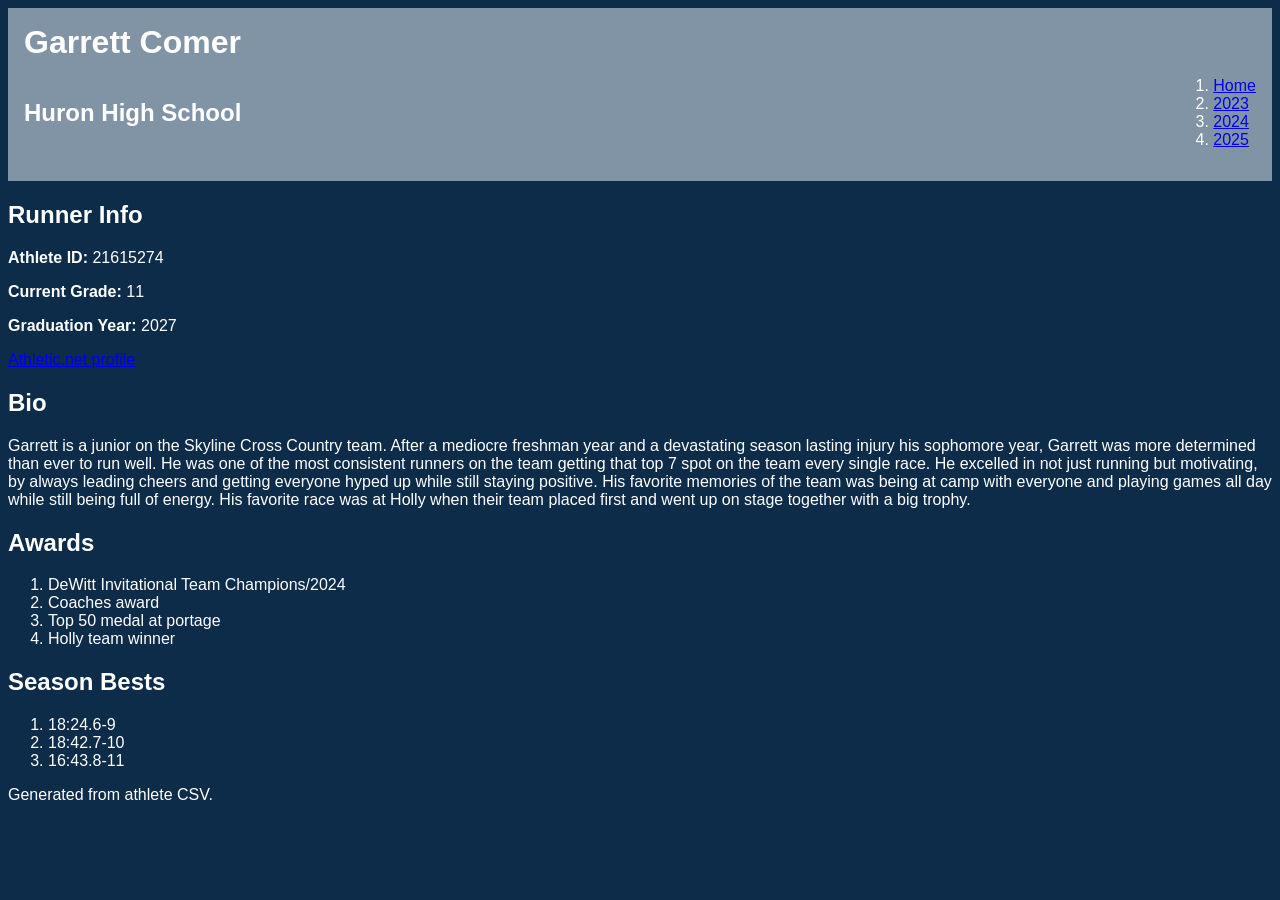
==== index.html @ 72cc4b2d "blabla bla initial commit" ====
<!DOCTYPE html>
<html lang="en">
<head>
    <meta charset="UTF-8">
    <meta name="viewport" content="width=device-width, initial-scale=1.0">
    <link rel="stylesheet" href="css/reset.css">
    <link rel="stylesheet" href="css/style.css">
    <link rel="shortcut icon" href="" type="image/x-icon">
    <title>Garrett Comer — Home</title>
</head>
<body>

<header>
  <h1>Garrett Comer</h1>
  <h2>Huron High School</h2>
  <nav><ol>
    <li><a href="index.html" class="current">Home</a></li>
    <li><a href="combined.html#2023">2023</a></li>
    <li><a href="combined.html#2024">2024</a></li>
    <li><a href="combined.html#2025">2025</a></li>
  </ol></nav>
</header>

<main>
  <section>
    <h2>Runner Info</h2>
    <p><strong>Athlete ID:</strong> 21615274</p>
    <p><strong>Current Grade:</strong> 11</p>
    <p><strong>Graduation Year:</strong> 2027</p>
    <p><a href="https://www.athletic.net/athlete/21615274/cross-country/">Athletic.net profile</a></p>
  </section>

  <section>
    <h2>Bio</h2>
    <p>Garrett is a junior on the Skyline Cross Country team. 
       After a mediocre freshman year and a devastating season lasting injury his sophomore year, 
       Garrett was more determined than ever to run well. 
       He was one of the most consistent runners on the team getting that top 7 spot on the team every single race. 
       He excelled in not just running but motivating, by always leading cheers and 
       getting everyone hyped up while still staying positive. 
       His favorite memories of the team was being at camp with everyone and playing games all day while 
       still being full of energy. His favorite race was at Holly when their team placed first 
       and went up on stage together with a big trophy.</p>
  </section>

  <section>
    <h2>Awards</h2>
    <ol>
      <li>DeWitt Invitational Team Champions/2024</li>
      <li>Coaches award</li>
      <li>Top 50 medal at portage</li>
      <li>Holly team winner</li>
    </ol>
  </section>

  <section>
    <h2>Season Bests</h2>
    <ol>
      <li>18:24.6-9</li>
      <li>18:42.7-10</li>
      <li>16:43.8-11</li>
    </ol>
  </section>
</main>

<footer>
  <p>Generated from athlete CSV.</p>
</footer>

</body>
</html>
---- css/style.css ----
:root { /* found out how to set variables from https://www.geeksforgeeks.org/css/css-variables/*/

  /* page colors */
  --bg-color: #0C2C49;
  --text-color: #ffffff;

  /* card colors */
  --card-border: #ACBAC8;

  /* This is Garrett's hs, Ann Arbor Skyline's color. Checked on WEBAIM  */
  /* ALl accompanying colors generated with https://venngage.com/tools/accessible-color-palette-generator*/
  --card-front-bg: #1b4f6f;

  --card-front-text: #ffffff;
  --card-back-bg: #1b4f6f;

  /* header */
  --header-bg: #8194A6;
} 

/*kjldafkljajkflakljf*/



/*--------------------------------------------------------------------------------------------------------------------------------------*/
/*All of this card styling code is based off of W3 school's interactive card tutorial*/

body {
  background-color: var(--bg-color);
  color: var(--text-color)
}

header {
  background-color: var(--header-bg);
}

.flip-card {
  width: 100%;/* fills grid column */

  border: 10px solid var(--card-border);
  border-radius: 8px;
  margin-bottom: 1rem;
  overflow: hidden;
  transition: all 0.3s ease;
  cursor: pointer;
}

.flip-card-front,
.flip-card-back {
  box-sizing: border-box; 
}

.flip-card-front {
  background-color: var(--card-front-bg);
  color: var(--card-front-text);
  padding: 1rem;
}

.flip-card-back {
  background-color: var(--card-back-bg); 
  padding: 0 1rem;

  /*Sets initial max height which gets transformed when clicked on*/
  max-height: 0;
  overflow:hidden;

  /*this is the animation which smooths the switch from not being visible*/
  transition: max-height 0.5s ease, padding 0.3s ease;
}

.flip-card-back img {
  width: 100%; 
  height: auto;
  display: block;
}

.flip-card.flipped .flip-card-back {
  /*arbitrary high val needed to change max-height so that card heights scale appropriately to flips*/
  max-height: 1000px;
  padding: 1rem;
}

#2025, #2024, #2023 {
  display: grid;
  grid-template-columns: auto; /*note to self this is going to change with breakpts set for other views*/
  gap: 1.5rem;
}

/*------------------------------------------------------------------------------------------------------------------------*/
* {
  font-family:'Segoe UI', Tahoma, Geneva, Verdana, sans-serif
}

header {
  display:grid;
  /*making rows for each, specifying sizes resulted in items looking a bit weirdly spaced*/
  grid-template-columns: auto auto; 
  grid-template-rows: auto auto;

  align-items: center;
  /*from a bit of playing around this felt like it looked the best while not being absolute size*/
  padding: 1rem; 
}

header h1 {
    grid-column: 1;
    grid-row: 1;
    margin: 0;
}

header h2 {
    grid-column: 1;
    grid-row: 2;
    margin: 0;
}

header nav {
    grid-column: 2;
    grid-row: 2;
    justify-self: end; /* pushes nav to right side */
}
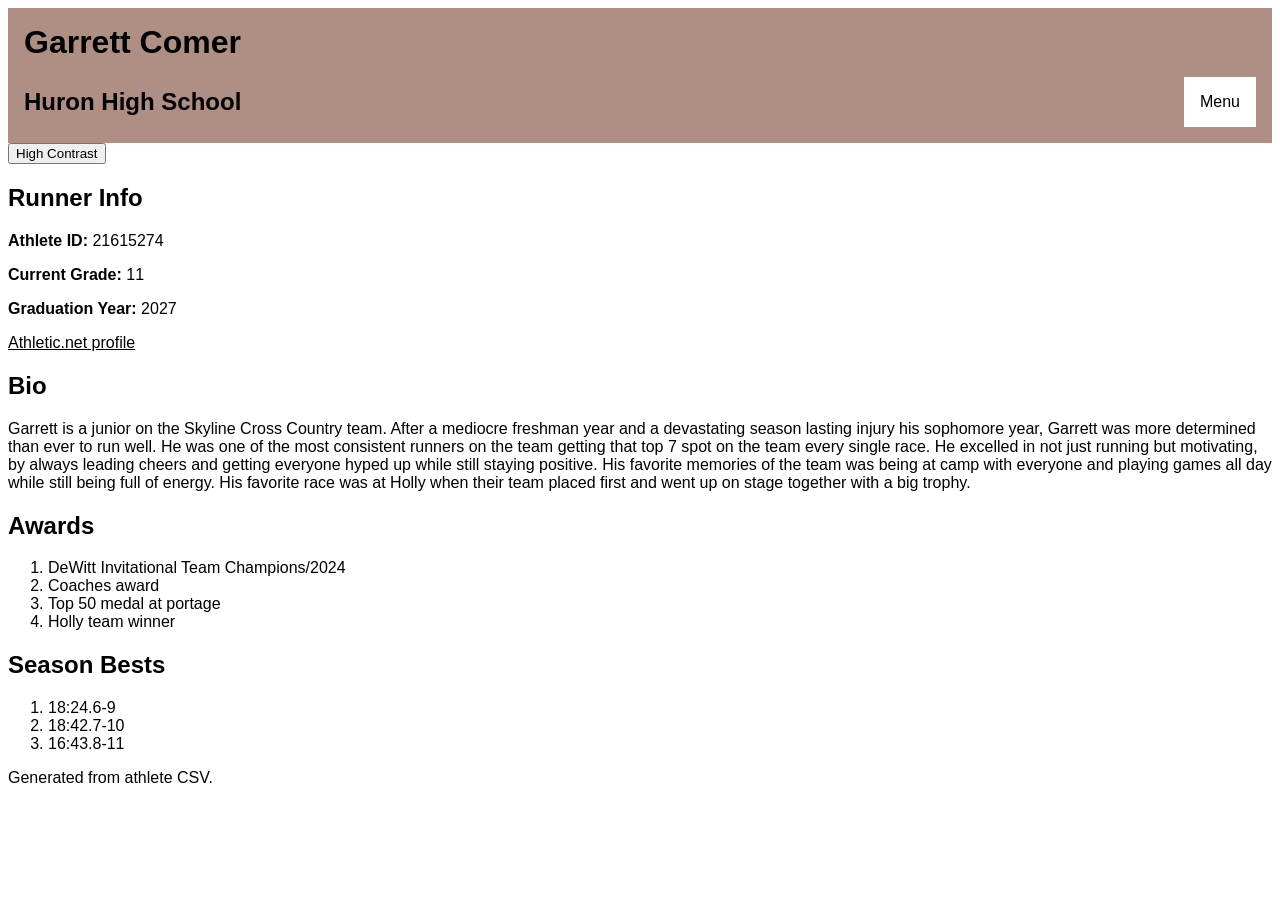
==== commit de3d7fb6: "klaslkfaklf" ====
--- a/index.html
+++ b/index.html
@@ -13,15 +13,21 @@
 <header>
   <h1>Garrett Comer</h1>
   <h2>Huron High School</h2>
-  <nav><ol>
-    <li><a href="index.html" class="current">Home</a></li>
-    <li><a href="combined.html#2023">2023</a></li>
-    <li><a href="combined.html#2024">2024</a></li>
-    <li><a href="combined.html#2025">2025</a></li>
-  </ol></nav>
+  <!--code for dropdown button from W3 schools-->
+  <div class="dropdown">
+    <button onclick="myFunction()" class="dropbtn">Menu</button>
+    <div id="myDropdown" class="dropdown-content">
+      <a href="index.html">Home</a>
+      <a href="combined.html#2023">2023 Races</a>
+      <a href="combined.html#2024">2024 Races</a>
+      <a href="combined.html#2025">2025 Races</a>
+    </div>
+  </div> 
 </header>
 
 <main>
+  <button onclick="toggleContrast()">High Contrast</button>
+
   <section>
     <h2>Runner Info</h2>
     <p><strong>Athlete ID:</strong> 21615274</p>
@@ -67,5 +73,32 @@
   <p>Generated from athlete CSV.</p>
 </footer>
 
+<script>
+    /* dropdown JS from W3 schools */
+  /* When the user clicks on the button,
+  toggle between hiding and showing the dropdown content */
+  function myFunction() {
+    document.getElementById("myDropdown").classList.toggle("show");
+  }
+  // Close the dropdown menu if the user clicks outside of it
+  window.onclick = function(event) {
+    if (!event.target.matches('.dropbtn')) {
+      var dropdowns = document.getElementsByClassName("dropdown-content");
+      var i;
+      for (i = 0; i < dropdowns.length; i++) {
+        var openDropdown = dropdowns[i];
+        if (openDropdown.classList.contains('show')) {
+          openDropdown.classList.remove('show');
+        }
+      }
+    }
+  } 
+
+  /*high contrast button functionality*/
+  function toggleContrast() {
+  document.body.classList.toggle("high-contrast");
+  }
+</script>
+
 </body>
 </html>
--- a/css/style.css
+++ b/css/style.css
@@ -1,121 +1,231 @@
-:root { /* found out how to set variables from https://www.geeksforgeeks.org/css/css-variables/*/
-
-  /* page colors */
-  --bg-color: #0C2C49;
-  --text-color: #ffffff;
-
-  /* card colors */
-  --card-border: #ACBAC8;
-
-  /* This is Garrett's hs, Ann Arbor Skyline's color. Checked on WEBAIM  */
-  /* ALl accompanying colors generated with https://venngage.com/tools/accessible-color-palette-generator*/
-  --card-front-bg: #1b4f6f;
-
-  --card-front-text: #ffffff;
-  --card-back-bg: #1b4f6f;
-
-  /* header */
-  --header-bg: #8194A6;
-} 
-
-/*kjldafkljajkflakljf*/
-
-
-
-/*--------------------------------------------------------------------------------------------------------------------------------------*/
-/*All of this card styling code is based off of W3 school's interactive card tutorial*/
-
-body {
-  background-color: var(--bg-color);
-  color: var(--text-color)
-}
-
-header {
-  background-color: var(--header-bg);
-}
-
-.flip-card {
-  width: 100%;/* fills grid column */
-
-  border: 10px solid var(--card-border);
-  border-radius: 8px;
-  margin-bottom: 1rem;
-  overflow: hidden;
-  transition: all 0.3s ease;
-  cursor: pointer;
-}
-
-.flip-card-front,
-.flip-card-back {
-  box-sizing: border-box; 
-}
-
-.flip-card-front {
-  background-color: var(--card-front-bg);
-  color: var(--card-front-text);
-  padding: 1rem;
-}
-
-.flip-card-back {
-  background-color: var(--card-back-bg); 
-  padding: 0 1rem;
-
-  /*Sets initial max height which gets transformed when clicked on*/
-  max-height: 0;
-  overflow:hidden;
-
-  /*this is the animation which smooths the switch from not being visible*/
-  transition: max-height 0.5s ease, padding 0.3s ease;
-}
-
-.flip-card-back img {
-  width: 100%; 
-  height: auto;
-  display: block;
-}
-
-.flip-card.flipped .flip-card-back {
-  /*arbitrary high val needed to change max-height so that card heights scale appropriately to flips*/
-  max-height: 1000px;
-  padding: 1rem;
-}
-
-#2025, #2024, #2023 {
-  display: grid;
-  grid-template-columns: auto; /*note to self this is going to change with breakpts set for other views*/
-  gap: 1.5rem;
-}
-
-/*------------------------------------------------------------------------------------------------------------------------*/
-* {
-  font-family:'Segoe UI', Tahoma, Geneva, Verdana, sans-serif
-}
-
-header {
-  display:grid;
-  /*making rows for each, specifying sizes resulted in items looking a bit weirdly spaced*/
-  grid-template-columns: auto auto; 
-  grid-template-rows: auto auto;
-
-  align-items: center;
-  /*from a bit of playing around this felt like it looked the best while not being absolute size*/
-  padding: 1rem; 
-}
-
-header h1 {
-    grid-column: 1;
-    grid-row: 1;
-    margin: 0;
-}
-
-header h2 {
-    grid-column: 1;
-    grid-row: 2;
-    margin: 0;
-}
-
-header nav {
-    grid-column: 2;
-    grid-row: 2;
-    justify-self: end; /* pushes nav to right side */
-}+@media(prefers-color-scheme: dark){ /* found out how to set variables from https://www.geeksforgeeks.org/css/css-variables/*/
+  :root{
+      /*colours are automatically fairly dark*/
+    /* page colors */
+    --bg-color: #0C2C49;
+    --text-color: #ffffff;
+
+    /* card colors */
+    --card-border: #ACBAC8;
+
+    /* This is Garrett's hs, Ann Arbor Skyline's color. Checked on WEBAIM  */
+    /* ALl accompanying colors generated with https://venngage.com/tools/accessible-color-palette-generator*/
+    --card-front-bg: #1b4f6f;
+
+    --card-front-text: #ffffff;
+    --card-back-bg: #1b4f6f;
+
+    /* header */
+    --header-bg: #8194A6;
+    --dropdown-menu-color: #000000;
+    --dropdown-text-color: #ffffff;
+    --dropdown-btn-color: #133D5C;
+  }
+}
+
+@media(prefers-color-scheme: light){
+  :root{
+    /* page colors */
+    --bg-color: #ffffff;
+    --text-color: #000000;
+    
+    /* card colors */
+    --card-border: #D7E1EC;
+    
+    /* ALl accompanying colors generated with https://venngage.com/tools/accessible-color-palette-generator*/
+    --card-front-bg: #CEB5AE;
+    
+    --card-front-text: #000000;
+    --card-back-bg: #CEB5AE;
+    
+    /* header */
+    --header-bg: #AF8E83;
+    --dropdown-menu-color: #D7E1EC;
+    --dropdown-text-color: #000000;
+    --dropdown-btn-color: #ffffff;
+  }
+}
+
+/*high-contrast mode*/
+@media (prefers-contrast: more) {
+  :root {
+    --bg-color: #000000;
+    --text-color: #ffffff;
+    --card-border: #ffffff;
+    --card-front-bg: #000000;
+    --card-back-bg: #000000;
+    --header-bg: #000000;
+    --dropdown-menu-color: #ffffff;
+    --dropdown-text-color: #000000;
+    --dropdown-btn-color: #ffffff;
+  }
+}
+
+/*manual toggle in case auto-high contrast doesn't work*/
+.high-contrast {
+  --bg-color: #000000;
+  --text-color: #ffffff;
+  --card-border: #ffffff;
+  --card-front-bg: #000000;
+  --card-back-bg: #000000;
+  --header-bg: #000000;
+  --dropdown-menu-color: #ffffff;
+  --dropdown-text-color: #000000;
+  --dropdown-btn-color: #ffffff;
+}
+
+/*eliminates any and all animations for reduced motion pref
+don't currently have any animation besides transition but just in case I
+add them later and forgot to include them now*/
+@media (prefers-reduced-motion: reduce) {
+  * {
+    animation: none !important;
+    transition: none !important;
+    scroll-behavior: auto !important;
+  }
+}
+
+/*--------------------------------------------------------------------------------------------------------------------------------------*/
+/*All of this card styling code is based off of W3 school's interactive card tutorial*/
+
+body {
+  background-color: var(--bg-color);
+  color: var(--text-color)
+}
+
+header {
+  background-color: var(--header-bg);
+}
+
+.flip-card {
+  /*had an issue of border overflow until figured out this hadn't been applied*/
+  box-sizing: border-box;
+
+  width: 100%;/* fills grid column */
+  border: 10px solid var(--card-border);
+  border-radius: 8px;
+  margin-bottom: 1rem;
+  overflow: hidden;
+  transition: all 0.3s ease;
+  cursor: pointer;
+}
+
+.flip-card-front,
+.flip-card-back {
+  box-sizing: border-box; 
+}
+
+.flip-card-front {
+  background-color: var(--card-front-bg);
+  color: var(--card-front-text);
+  padding: 1rem;
+}
+
+.flip-card-back {
+  background-color: var(--card-back-bg); 
+  padding: 0 1rem;
+
+  /*Sets initial max height which gets transformed when clicked on*/
+  max-height: 0;
+  overflow:hidden;
+
+  /*this is the animation which smooths the switch from not being visible*/
+  transition: max-height 0.5s ease, padding 0.3s ease;
+}
+
+.flip-card-back img {
+  width: 100%; 
+  height: auto;
+  display: block;
+}
+
+.flip-card.flipped .flip-card-back {
+  /*arbitrary high val needed to change max-height so that card heights scale appropriately to flips*/
+  max-height: 1000px;
+  padding: 1rem;
+}
+
+#2025, #2024, #2023 {
+  display: grid;
+  grid-template-columns: auto; /*note to self this is going to change with breakpts set for other views*/
+  gap: 1.5rem;
+}
+
+/*------------------------------------------------------------------------------------------------------------------------*/
+* {
+  font-family:'Segoe UI', Tahoma, Verdana, sans-serif
+}
+
+a{
+  color:var(--text-color);
+}
+
+header {
+  display:grid;
+  /*making rows for each, specifying sizes resulted in items looking a bit weirdly spaced*/
+  grid-template-columns: auto auto; 
+  grid-template-rows: auto auto;
+
+  align-items: center;
+  /*from a bit of playing around this felt like it looked the best while not being absolute size*/
+  padding: 1rem; 
+  gap: 1rem;
+}
+
+/*Garrett's name lies comfortably horizontally so it doesn't read as
+being continuous with his high school*/
+header h1 {
+    grid-column: 1 / 3;
+    grid-row: 1 ;
+    margin: 0;
+}
+
+header h2 {
+    grid-column: 1;
+    grid-row: 2;
+    margin: 0;
+}
+
+header .dropdown {
+    grid-column: 2;
+    grid-row: 2;
+    justify-self: end; /* pushes dropdown to right side */
+}
+
+/*--------------------------------------------------------------------------------------------------------------------------------*/
+/* Dropdown menu stuff from https://www.w3schools.com/howto/howto_js_dropdown.asp */
+
+ /* Dropdown Button */
+.dropbtn {
+  background-color: var(--dropdown-btn-color);
+  color: var(--dropdown-text-color);
+  padding: 1em;
+  font-size: 1em;
+  border: none;
+  cursor: pointer;
+}
+
+/* The container <div> - needed to position the dropdown content */
+.dropdown {
+  position: relative;
+  display: inline-block;
+}
+
+/* Dropdown Content (Hidden by Default) */
+.dropdown-content {
+  display: none;
+  position: absolute;
+  background-color: var(--dropdown-menu-color);
+  z-index: 1;
+}
+
+/* Links inside the dropdown */
+.dropdown-content a {
+  color: var(--dropdown-text-color);
+  padding: 1em 1.2em;
+  text-decoration: none;
+  display: block;
+}
+
+/* Show the dropdown menu (use JS to add this class to the .dropdown-content container when the user clicks on the dropdown button) */
+.show {display:block;} 
